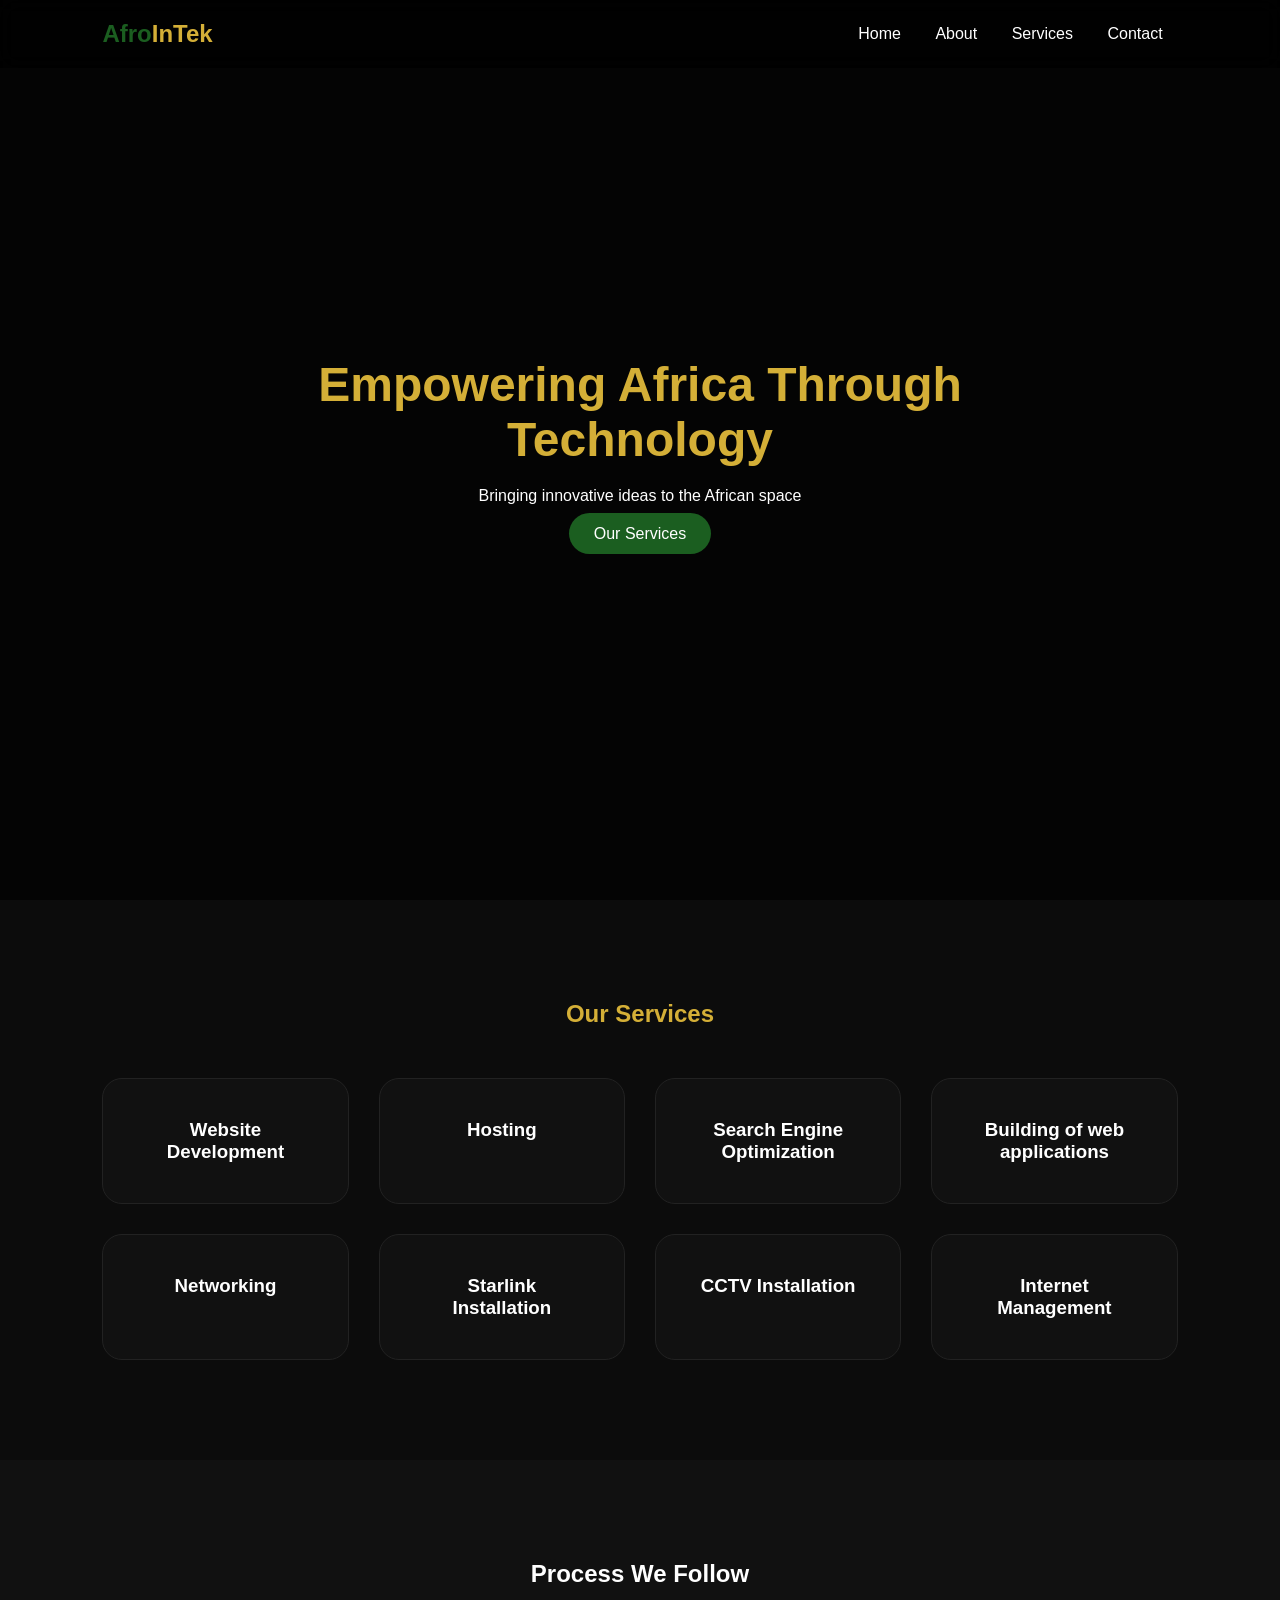
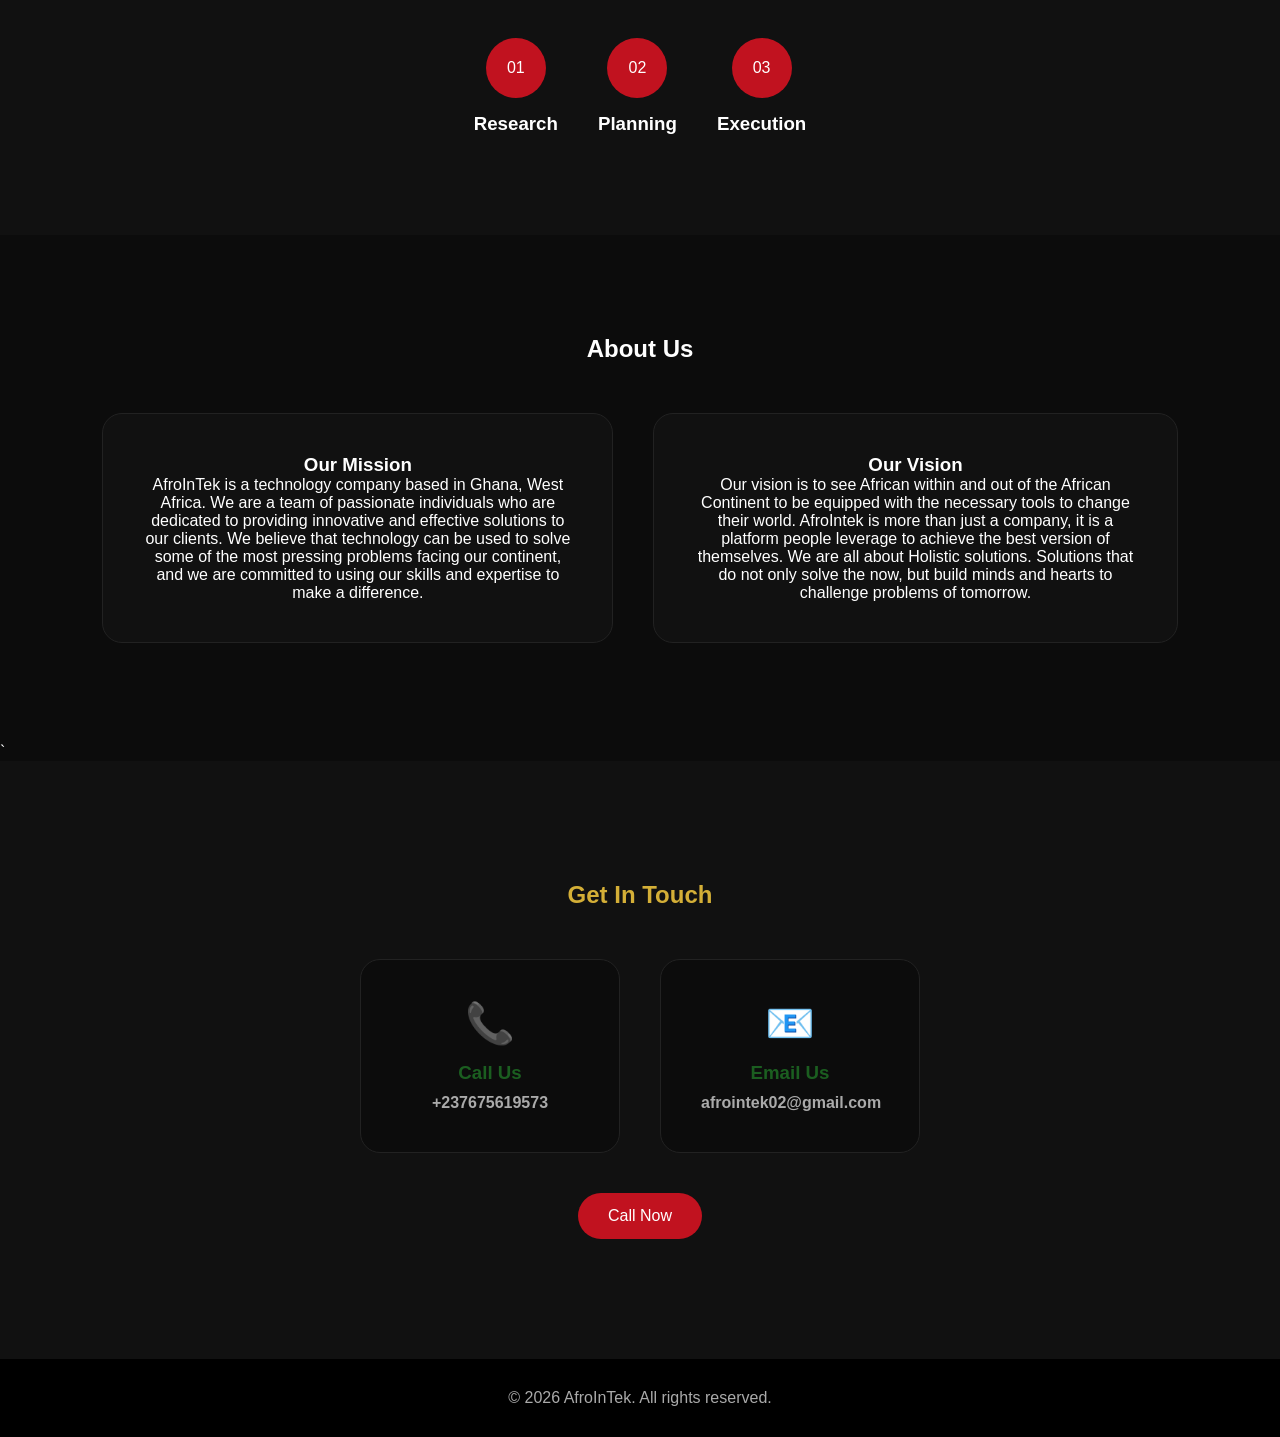
==== index.html @ 6907f75d "Initial commit" ====
<!DOCTYPE html>
<html lang="en">
<head>
    <meta charset="UTF-8">
    <title>AfroInTek | Digital Innovation</title>
    <link rel="stylesheet" href="style.css">
</head>
<body>

<!-- HEADER -->
<header>
    <div class="logo">Afro<span>InTek</span></div>

    <nav id="nav">
        <a href="#home">Home</a>
        <a href="#about">About</a>
        <a href="#services">Services</a>
        <a href="#contact">Contact</a>
    </nav>
</header>

<!-- HERO -->
<section class="hero" id="home">
    <div class="overlay"></div>
    <div class="hero-content">
        <h1>Empowering Africa Through Technology</h1>
        <p>Bringing innovative ideas to the African space</p>
        <a href="#services" class="btn">Our Services</a>
    </div>
</section>

<!-- SERVICES -->
<section class="services" id="services">
    <h2>Our Services</h2>

    <div class="service-grid">
        <div class="card">
            <h3>Website Development</h3>
        </div>

        <div class="card">
            <h3>Hosting</h3>
        </div>

        <div class="card">
            <h3>Search Engine Optimization</h3>
        </div>

        <div class="card">
            <h3>Building of web applications</h3>
        </div>

        <div class="card">
            <h3>Networking</h3>
        </div>

        <div class="card">
            <h3>Starlink Installation</h3>
        </div>

        <div class="card">
            <h3>CCTV Installation</h3>
        </div>

        <div class="card">
            <h3>Internet Management</h3>
        </div>

    </div>
</section>

<!-- PROCESS -->
<section class="process">
    <h2>Process We Follow</h2>

    <div class="steps">
        <div class="step">
            <span>01</span>
            <h3>Research</h3>
        </div>

        <div class="step">
            <span>02</span>
            <h3>Planning</h3>
        </div>

        <div class="step">
            <span>03</span>
            <h3>Execution</h3>
        </div>
    </div>
</section>

<!-- ABOUT -->
<section class="about" id="about">
    <h2>About Us</h2>

    <div class="cards">
        <div class="card">
            <h3>Our Mission</h3>
            <p>AfroInTek is a technology company based in Ghana, West Africa. We are a team of passionate individuals who are dedicated to providing innovative and effective solutions to our clients. We believe that technology can be used to solve some of the most pressing problems facing our continent, 
                and we are committed to using our skills and expertise to make a difference. 
            </p>
        </div>

        <div class="card">
            <h3>Our Vision</h3>
            <p>Our vision is to see African within and out of the African Continent to be equipped with the necessary tools to change their world. AfroIntek is more than just a company,
               it is a platform people leverage to achieve the best version of themselves. We are all about Holistic solutions. 
               Solutions that do not only solve the now, but build minds and hearts to challenge problems of tomorrow.
            </p>
        </div>
    </div>
</section>

<!-- CONTACT -->`
<section class="contact" id="contact">
    <h2>Get In Touch</h2>

    <div class="contact-container">
        <div class="contact-card">
            <div class="icon">📞</div>
            <h3>Call Us</h3>
            <p><b>+237675619573</b></p>
        </div>

        <div class="contact-card">
            <div class="icon">📧</div>
            <h3>Email Us</h3>
            <p><b>afrointek02@gmail.com</b></p>
        </div>
    </div>
    <a href="tel:+237675619573" class="contact-btn">Call Now</a>
</section>

<!-- FOOTER -->
<footer>
    <p>© 2026 AfroInTek. All rights reserved.</p>
</footer>

<script src="script.js"></script>
</body>
</html>
---- style.css ----
:root {
    --black: #0c0c0c;
    --gold: #d4af37;
    --green: #1b5e20;
    --red: #c1121f;
    --white: #ffffff;
}

/* RESET */
* {
    margin: 0;
    padding: 0;
    box-sizing: border-box;
    font-family: 'Segoe UI', sans-serif;
}

body {
    background: var(--black);
    color: var(--white);
}

/* HEADER */
header {
    display: flex;
    justify-content: space-between;
    align-items: center;
    padding: 20px 8%;
    position: fixed;
    width: 100%;
    background: rgba(0,0,0,0.7);
    backdrop-filter: blur(10px);
    z-index: 1000;
}

.logo {
    font-size: 24px;
    font-weight: bold;
    color: var(--green);
}

.logo span {
    color: var(--gold);
}

nav a {
    margin: 0 15px;
    text-decoration: none;
    color: var(--white);
    transition: 0.3s;
}

nav a:hover {
    color: var(--red);
}

.cta-btn {
    background: var(--red);
    border: none;
    padding: 10px 18px;
    color: var(--white);
    border-radius: 25px;
    cursor: pointer;
}

/* HERO */
.hero {
    height: 100vh;
    background: url('/Portfolio/images/background.jfif') center/cover;
    position: relative;
    display: flex;
    align-items: center;
    justify-content: center;
    text-align: center;
}

.overlay {
    position: absolute;
    width: 100%;
    height: 100%;
    background: rgba(0,0,0,0.7);
}

.hero-content {
    position: relative;
    max-width: 700px;
}

.hero h1 {
    font-size: 48px;
    color: var(--gold);
}

.hero p {
    margin: 20px 0;
}

.btn {
    padding: 12px 25px;
    background: var(--green);
    text-decoration: none;
    color: white;
    border-radius: 30px;
    transition: 0.3s;
}

.btn:hover {
    background: var(--red);
}

/* SERVICES */
.services {
    padding: 100px 8%;
    text-align: center;
}

.services h2 {
    color: var(--gold);
    margin-bottom: 50px;
}

.service-grid {
    display: grid;
    grid-template-columns: repeat(auto-fit, minmax(220px, 1fr));
    gap: 30px;
}

.card {
    background: #111;
    padding: 40px;
    border-radius: 20px;
    transition: 0.4s;
    border: 1px solid #222;
}

.card:hover {
    transform: translateY(-10px);
    border-color: var(--gold);
}

/* PROCESS */
.process {
    padding: 100px 8%;
    text-align: center;
    background: #111;
}

.steps {
    display: flex;
    justify-content: center;
    gap: 40px;
    margin-top: 50px;
}

.step span {
    display: inline-block;
    width: 60px;
    height: 60px;
    line-height: 60px;
    background: var(--red);
    border-radius: 50%;
    margin-bottom: 15px;
}

/* ABOUT */
.about {
    padding: 100px 8%;
    text-align: center;
}

.cards {
    display: flex;
    justify-content: center;
    gap: 40px;
    margin-top: 50px;
}

.card {
    background: #111;
    padding: 40px;
    border-radius: 20px;
    transition: 0.4s;
    border: 1px solid #222;
}

.card:hover {
    transform: translateY(-10px);
    border-color: var(--gold);
}

/* CONTACT */
.contact {
    padding: 120px 8%;
    text-align: center;
    background: #111;
}

.contact h2 {
    color: var(--gold);
    margin-bottom: 50px;
}

.contact-container{
    display: flex;
    justify-content: center;
    gap: 40px;
    margin-bottom: 40px;
    flex-wrap: wrap;
}

.contact-card{
    background: #0c0c0c;
    padding: 40px;
    border-radius: 20px;
    width: 260px;
    border: 1px solid #222;
    transition: 0.4s;
}

.contact-card:hover{
    transform: translateY(-10px);
    border-color: var(--green);
}

.icon{
    font-size: 40px;
    margin-bottom: 15px;
}

.contact-card h3{
    margin-bottom: 10px;
    color: var(--green);
}

.contact-card p{
    color: #aaa;
}

.contact-btn {
    display: inline-block;
    padding: 14px 30px;
    background: var(--red);
    color: white;
    text-decoration: none;
    border-radius: 30px;
    transition: 0.3s;
}

.contact-btn:hover{
    background: var(--green);
}

/* FOOTER */
footer {
    padding: 30px;
    background: #000;
    text-align: center;
    color: #aaa;
}
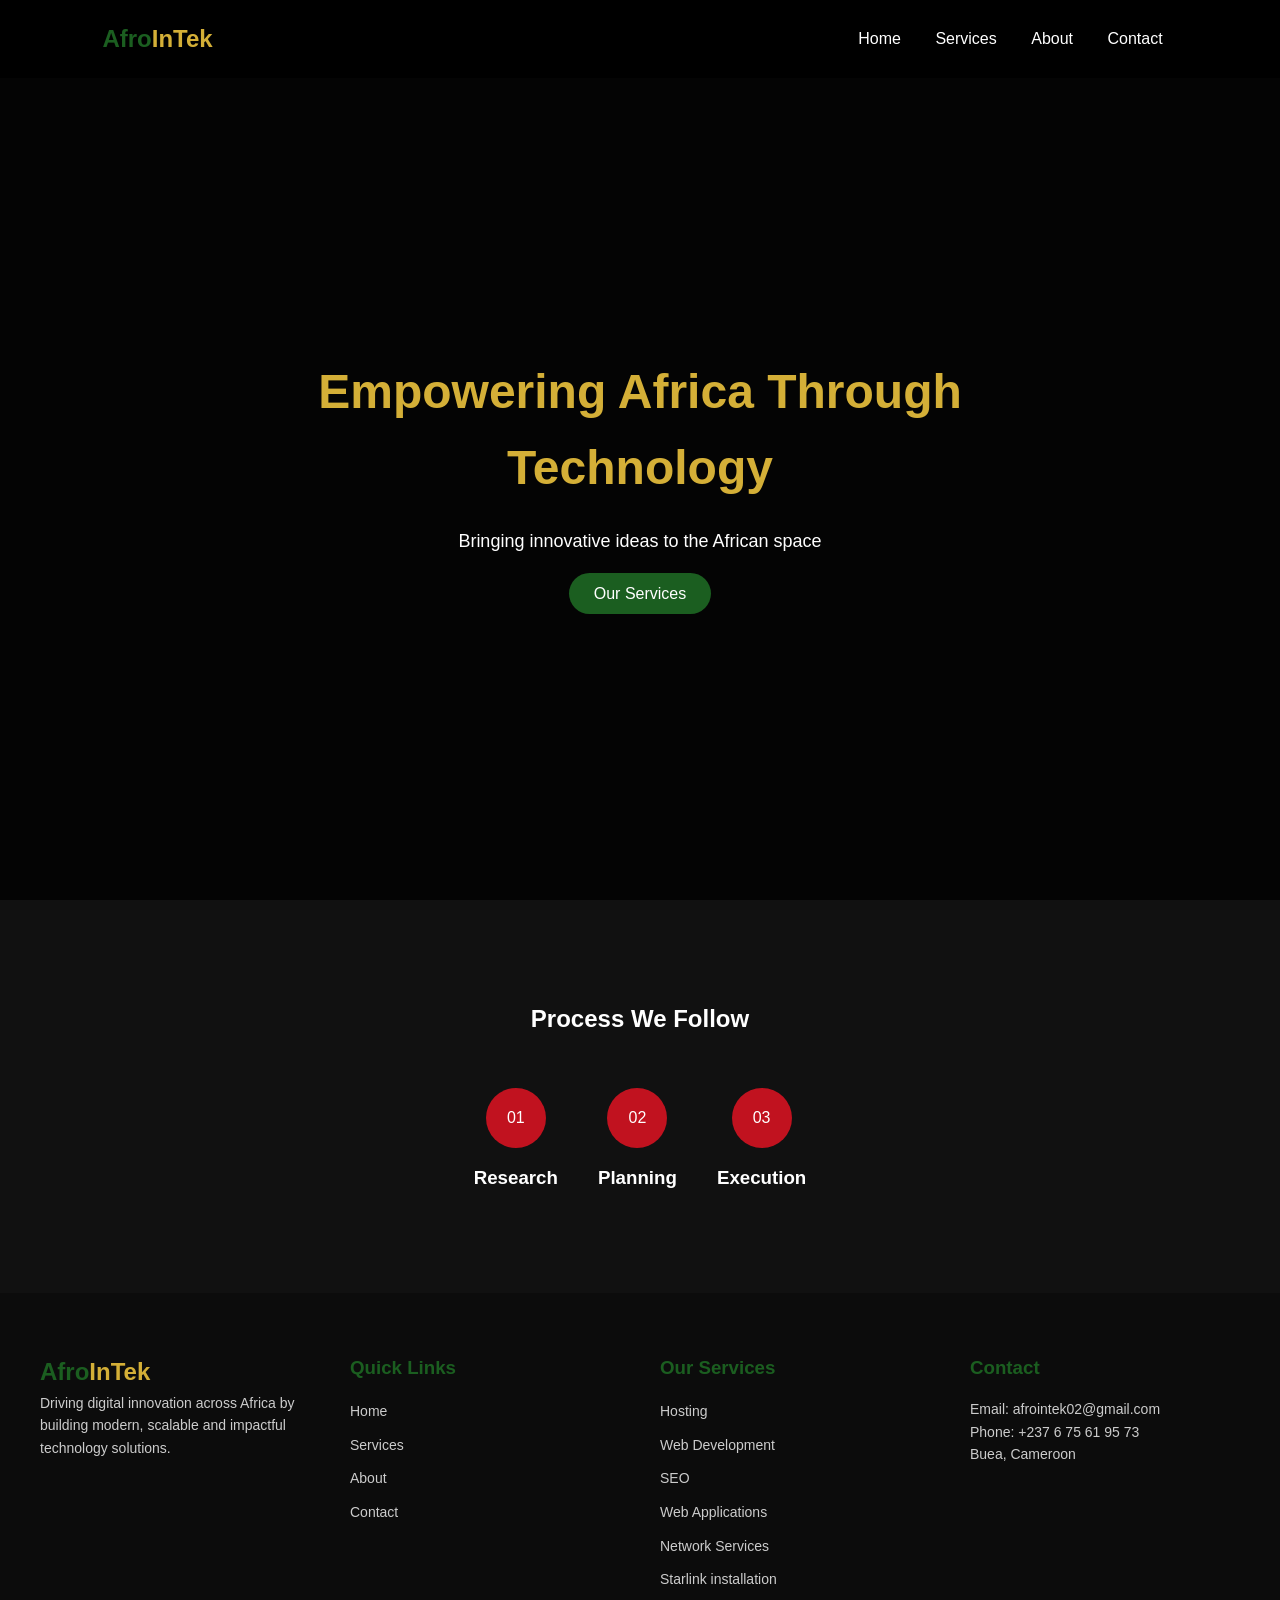
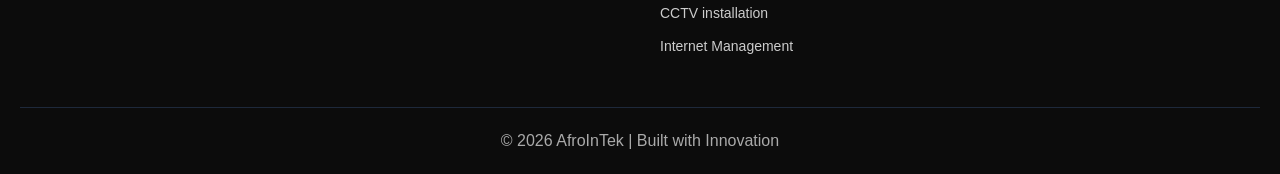
==== commit 41a0a6d4: "initial commit" ====
--- a/index.html
+++ b/index.html
@@ -2,6 +2,8 @@
 <html lang="en">
 <head>
     <meta charset="UTF-8">
+    <meta name="viewport" content="width=device-width, initial-scale=1.0">
+    <meta name="description" content="AfroInTek is a leading IT and network solutions provider in Africa, offering hosting, web development, SEO, web applications, network services, Starlink installation, CCTV installation, and internet management services.">
     <title>AfroInTek | Digital Innovation</title>
     <link rel="stylesheet" href="style.css">
 </head>
@@ -12,10 +14,10 @@
     <div class="logo">Afro<span>InTek</span></div>
 
     <nav id="nav">
-        <a href="#home">Home</a>
-        <a href="#about">About</a>
-        <a href="#services">Services</a>
-        <a href="#contact">Contact</a>
+        <a href="index.html">Home</a>
+        <a href="service.html">Services</a>
+        <a href="about.html">About</a>
+        <a href="contact.html">Contact</a>
     </nav>
 </header>
 
@@ -25,47 +27,7 @@
     <div class="hero-content">
         <h1>Empowering Africa Through Technology</h1>
         <p>Bringing innovative ideas to the African space</p>
-        <a href="#services" class="btn">Our Services</a>
-    </div>
-</section>
-
-<!-- SERVICES -->
-<section class="services" id="services">
-    <h2>Our Services</h2>
-
-    <div class="service-grid">
-        <div class="card">
-            <h3>Website Development</h3>
-        </div>
-
-        <div class="card">
-            <h3>Hosting</h3>
-        </div>
-
-        <div class="card">
-            <h3>Search Engine Optimization</h3>
-        </div>
-
-        <div class="card">
-            <h3>Building of web applications</h3>
-        </div>
-
-        <div class="card">
-            <h3>Networking</h3>
-        </div>
-
-        <div class="card">
-            <h3>Starlink Installation</h3>
-        </div>
-
-        <div class="card">
-            <h3>CCTV Installation</h3>
-        </div>
-
-        <div class="card">
-            <h3>Internet Management</h3>
-        </div>
-
+        <a href="service.html" class="btn">Our Services</a>
     </div>
 </section>
 
@@ -91,53 +53,59 @@
     </div>
 </section>
 
-<!-- ABOUT -->
-<section class="about" id="about">
-    <h2>About Us</h2>
+<!-- FOOTER -->
+<footer class="footer">
+    <div class="footer-container">
 
-    <div class="cards">
-        <div class="card">
-            <h3>Our Mission</h3>
-            <p>AfroInTek is a technology company based in Ghana, West Africa. We are a team of passionate individuals who are dedicated to providing innovative and effective solutions to our clients. We believe that technology can be used to solve some of the most pressing problems facing our continent, 
-                and we are committed to using our skills and expertise to make a difference. 
+        <!-- Company Info -->
+        <div class="footer-box">
+            <h2 class="footer-logo">Afro<span>InTek</span></h2>
+            <p>
+                Driving digital innovation across Africa by building
+                modern, scalable and impactful technology solutions.
             </p>
         </div>
 
-        <div class="card">
-            <h3>Our Vision</h3>
-            <p>Our vision is to see African within and out of the African Continent to be equipped with the necessary tools to change their world. AfroIntek is more than just a company,
-               it is a platform people leverage to achieve the best version of themselves. We are all about Holistic solutions. 
-               Solutions that do not only solve the now, but build minds and hearts to challenge problems of tomorrow.
-            </p>
-        </div>
-    </div>
-</section>
-
-<!-- CONTACT -->`
-<section class="contact" id="contact">
-    <h2>Get In Touch</h2>
-
-    <div class="contact-container">
-        <div class="contact-card">
-            <div class="icon">📞</div>
-            <h3>Call Us</h3>
-            <p><b>+237675619573</b></p>
+        <!-- Quick Links -->
+        <div class="footer-box">
+            <h3>Quick Links</h3>
+            <ul>
+                <li><a href="index.html">Home</a></li>
+                <li><a href="service.html">Services</a></li>
+                <li><a href="about.html">About</a></li>
+                <li><a href="contact.html">Contact</a></li>
+            </ul>
         </div>
 
-        <div class="contact-card">
-            <div class="icon">📧</div>
-            <h3>Email Us</h3>
-            <p><b>afrointek02@gmail.com</b></p>
+        <!-- Services -->
+        <div class="footer-box">
+            <h3>Our Services</h3>
+            <ul>
+                <li><a href="service.html">Hosting</a></li>
+                <li><a href="service.html">Web Development</a></li>
+                <li><a href="service.html">SEO</a></li>
+                <li><a href="service.html">Web Applications</a></li>
+                <li><a href="service.html">Network Services</a></li>
+                <li><a href="service.html">Starlink installation</a></li>
+                <li><a href="service.html">CCTV installation</a></li>
+                <li><a href="service.html">Internet Management</a></li>
+            </ul>
         </div>
+
+        <!-- Contact -->
+        <div class="footer-box">
+            <h3>Contact</h3>
+            <p>Email: afrointek02@gmail.com</p>
+            <p>Phone: +237 6 75 61 95 73</p>
+            <p>Buea, Cameroon</p>
+        </div>
+
     </div>
-    <a href="tel:+237675619573" class="contact-btn">Call Now</a>
-</section>
 
-<!-- FOOTER -->
-<footer>
-    <p>© 2026 AfroInTek. All rights reserved.</p>
+    <div class="footer-bottom">
+        <p>© 2026 AfroInTek | Built with Innovation</p>
+    </div>
 </footer>
-
 <script src="script.js"></script>
 </body>
 </html>
--- a/style.css
+++ b/style.css
@@ -1,8 +1,8 @@
 :root {
     --black: #0c0c0c;
-    --gold: #d4af37;
-    --green: #1b5e20;
-    --red: #c1121f;
+    --gold: #d4af37; 
+    --green: #1b5e20; 
+    --red: #c1121f; 
     --white: #ffffff;
 }
 
@@ -11,12 +11,17 @@
     margin: 0;
     padding: 0;
     box-sizing: border-box;
-    font-family: 'Segoe UI', sans-serif;
+    font-family: Segoe UI, sans-serif;
 }
 
 body {
     background: var(--black);
     color: var(--white);
+    line-height: 1.6;
+}
+
+main {
+    padding-top: 100px; /* space for fixed header */
 }
 
 /* HEADER */
@@ -27,7 +32,7 @@
     padding: 20px 8%;
     position: fixed;
     width: 100%;
-    background: rgba(0,0,0,0.7);
+    background: rgba(0, 0, 0, 0.85);
     backdrop-filter: blur(10px);
     z-index: 1000;
 }
@@ -53,31 +58,22 @@
     color: var(--red);
 }
 
-.cta-btn {
-    background: var(--red);
-    border: none;
-    padding: 10px 18px;
-    color: var(--white);
-    border-radius: 25px;
-    cursor: pointer;
-}
-
 /* HERO */
 .hero {
-    height: 100vh;
-    background: url('/Portfolio/images/background.jfif') center/cover;
+    min-height: 100vh;
+    background: url('images/background.jpg') center/cover no-repeat;
+    display: flex;
+    justify-content: center;
+    align-items: center;
+    text-align: center;
+    padding: 120px 20px 60px;
     position: relative;
-    display: flex;
-    align-items: center;
-    justify-content: center;
-    text-align: center;
 }
 
 .overlay {
     position: absolute;
-    width: 100%;
-    height: 100%;
-    background: rgba(0,0,0,0.7);
+    inset: 0;
+    background: rgba(0, 0, 0, 0.7);
 }
 
 .hero-content {
@@ -88,53 +84,25 @@
 .hero h1 {
     font-size: 48px;
     color: var(--gold);
+    margin-bottom: 20px;
 }
 
 .hero p {
-    margin: 20px 0;
+    font-size: 18px;
+    margin-bottom: 25px;
 }
 
 .btn {
     padding: 12px 25px;
     background: var(--green);
     text-decoration: none;
-    color: white;
+    color: var(--white);
     border-radius: 30px;
     transition: 0.3s;
 }
 
 .btn:hover {
     background: var(--red);
-}
-
-/* SERVICES */
-.services {
-    padding: 100px 8%;
-    text-align: center;
-}
-
-.services h2 {
-    color: var(--gold);
-    margin-bottom: 50px;
-}
-
-.service-grid {
-    display: grid;
-    grid-template-columns: repeat(auto-fit, minmax(220px, 1fr));
-    gap: 30px;
-}
-
-.card {
-    background: #111;
-    padding: 40px;
-    border-radius: 20px;
-    transition: 0.4s;
-    border: 1px solid #222;
-}
-
-.card:hover {
-    transform: translateY(-10px);
-    border-color: var(--gold);
 }
 
 /* PROCESS */
@@ -149,6 +117,7 @@
     justify-content: center;
     gap: 40px;
     margin-top: 50px;
+    flex-wrap: wrap;
 }
 
 .step span {
@@ -161,98 +130,341 @@
     margin-bottom: 15px;
 }
 
-/* ABOUT */
-.about {
-    padding: 100px 8%;
-    text-align: center;
-}
-
-.cards {
+/* SERVICES PAGE */
+.services-page {
+    padding: 120px 8%;
+    text-align: center;
+}
+
+.services-page h1 {
+    color: var(--gold);
+    margin-bottom: 60px;
+}
+
+.services-grid {
+    display: grid;
+    grid-template-columns: repeat(auto-fit, minmax(250px, 1fr));
+    gap: 30px;
+}
+
+.service-card {
+    background: #111;
+    border-radius: 20px;
+    padding: 20px;
+    transition: 0.4s ease;
+    border: 1px solid #222;
+    text-align: left;
+}
+
+.service-card:hover {
+    transform: translateY(-10px);
+    border-color: var(--green);
+}
+
+.service-card img {
+    width: 100%;
+    height: 180px;
+    object-fit: cover;
+    border-radius: 15px;
+    margin-bottom: 15px;
+}
+
+.service-card h3 {
+    color: var(--green);
+    margin-bottom: 10px;
+}
+
+.service-card p {
+    color: #ccc;
+    font-size: 14px;
+}
+
+/* CONTACT HERO */
+.contact-hero {
+    min-height: 60vh;
+    background: linear-gradient(rgba(0,0,0,0.75), rgba(0,0,0,0.75)),
+                url('images/afrointek-hero.jpg') center/cover no-repeat;
     display: flex;
     justify-content: center;
+    align-items: center;
+    text-align: center;
+    padding: 120px 20px 60px;
+}
+
+.contact-hero h1 {
+    font-size: 40px;
+    color: var(--gold);
+}
+
+.contact-hero p {
+    margin-top: 20px;
+}
+
+/* CONTACT SECTION */
+.contact-section {
+    padding: 100px 8%;
+    background: #111;
+    display: grid;
+    grid-template-columns: repeat(auto-fit, minmax(280px, 1fr));
+    gap: 30px;
+}
+
+.contact-card {
+    background: #1a1a1a;
+    padding: 40px 20px;
+    text-align: center;
+    border-radius: 12px;
+    transition: 0.3s ease;
+    border-top: 4px solid transparent;
+}
+
+.contact-card:hover {
+    transform: translateY(-10px);
+    border-top: 4px solid var(--green);
+}
+
+.contact-card i {
+    font-size: 40px;
+    color: var(--red);
+    margin-bottom: 15px;
+}
+
+.contact-card h3 {
+    color: var(--gold);
+    margin-bottom: 10px;
+}
+
+.contact-btn {
+    display: inline-block;
+    margin-top: 15px;
+    padding: 12px 25px;
+    background: var(--green);
+    color: var(--white);
+    border-radius: 30px;
+    transition: 0.3s ease;
+    text-decoration: none;
+}
+
+.contact-btn:hover {
+    background: var(--gold);
+    color: var(--black);
+}
+
+/* ================================
+   ABOUT PAGE
+================================ */
+
+/* HERO */
+.about-hero {
+    padding: 140px 20px 60px;
+    text-align: center;
+    background: #111;
+}
+
+.about-hero h1 {
+    font-size: 48px;
+    color: var(--gold);
+}
+
+/* VISION & MISSION */
+.vision-mission {
+    padding: 60px 8%;
+    display: grid;
+    grid-template-columns: repeat(auto-fit, minmax(300px, 1fr));
     gap: 40px;
-    margin-top: 50px;
-}
-
-.card {
-    background: #111;
+    background: var(--black);
+}
+
+.vm-card {
+    background: #1a1a1a;
     padding: 40px;
     border-radius: 20px;
-    transition: 0.4s;
+    transition: 0.3s ease;
     border: 1px solid #222;
 }
 
-.card:hover {
-    transform: translateY(-10px);
-    border-color: var(--gold);
-}
-
-/* CONTACT */
-.contact {
-    padding: 120px 8%;
-    text-align: center;
-    background: #111;
-}
-
-.contact h2 {
-    color: var(--gold);
-    margin-bottom: 50px;
-}
-
-.contact-container{
-    display: flex;
-    justify-content: center;
-    gap: 40px;
-    margin-bottom: 40px;
-    flex-wrap: wrap;
-}
-
-.contact-card{
-    background: #0c0c0c;
-    padding: 40px;
-    border-radius: 20px;
-    width: 260px;
-    border: 1px solid #222;
-    transition: 0.4s;
-}
-
-.contact-card:hover{
+.vm-card:hover {
     transform: translateY(-10px);
     border-color: var(--green);
 }
 
-.icon{
-    font-size: 40px;
+.vm-card h2 {
+    color: var(--green);
     margin-bottom: 15px;
-}
-
-.contact-card h3{
-    margin-bottom: 10px;
+    text-align: center;
+}
+
+.vm-card p {
+    color: #ccc;
+    line-height: 1.6;
+    text-align: center;
+}
+
+/* FOUNDER CARDS */
+
+.founders {
+    padding: 100px 8%;
+    text-align: center;
+    background: #111;
+}
+
+.section-title {
+    font-size: 36px;
+    color: var(--gold);
+    margin-bottom: 60px;
+}
+
+.founders-grid {
+    display: grid;
+    grid-template-columns: repeat(auto-fit, minmax(260px, 1fr));
+    gap: 40px;
+}
+
+/* CARD */
+.founder-card {
+    background: #1a1a1a;
+    border-radius: 20px;
+    padding: 30px 20px;
+    transition: 0.4s ease;
+    border: 1px solid #222;
+}
+
+.founder-card:hover {
+    transform: translateY(-10px);
+    border-color: var(--green);
+}
+
+/* IMAGE */
+.founder-image {
+    width: 100%;
+    height: 500px;
+    overflow: hidden;
+    border-radius: 15px;
+    margin-bottom: 20px;
+}
+
+.founder-image img {
+    width: 100%;
+    height: 100%;
+    object-fit: cover;
+}
+
+/* INFO */
+.founder-info h3 {
+    color: var(--white);
+    margin-bottom: 8px;
+    font-size: 18px;
+}
+
+.founder-info p {
+    color: var(--gold);
+    font-size: 14px;
+}
+
+/* MOBILE */
+@media (max-width: 768px) {
+
+    .about-hero h1 {
+        font-size: 32px;
+    }
+
+    .section-title {
+        font-size: 28px;
+    }
+
+    .vision-mission {
+        padding: 40px 20px;
+    }
+
+    .founders {
+        padding: 60px 20px;
+    }
+}
+
+/* FOOTER */
+.footer {
+    background: var(--black);
+    padding: 60px 20px 20px;
+}
+
+.footer-container {
+    max-width: 1200px;
+    margin: auto;
+    display: grid;
+    grid-template-columns: repeat(auto-fit, minmax(220px, 1fr));
+    gap: 40px;
+}
+
+.footer-logo {
+    font-size: 24px;
     color: var(--green);
 }
 
-.contact-card p{
+.footer-logo span {
+    color: var(--gold);
+}
+
+.footer-box h3 {
+    color: var(--green);
+    margin-bottom: 15px;
+}
+
+.footer-box p,
+.footer-box ul li a {
+    color: #ccc;
+    font-size: 14px;
+}
+
+.footer-box ul {
+    list-style: none;
+}
+
+.footer-box ul li {
+    margin-bottom: 8px;
+}
+
+.footer-box ul li a {
+    text-decoration: none;
+    transition: 0.3s;
+}
+
+.footer-box ul li a:hover {
+    color: var(--red);
+}
+
+.footer-bottom {
+    border-top: 1px solid #1e293b;
+    margin-top: 40px;
+    padding-top: 20px;
+    text-align: center;
     color: #aaa;
 }
 
-.contact-btn {
-    display: inline-block;
-    padding: 14px 30px;
-    background: var(--red);
-    color: white;
-    text-decoration: none;
-    border-radius: 30px;
-    transition: 0.3s;
-}
-
-.contact-btn:hover{
-    background: var(--green);
-}
-
-/* FOOTER */
-footer {
-    padding: 30px;
-    background: #000;
-    text-align: center;
-    color: #aaa;
+/* MOBILE */
+@media (max-width: 768px) {
+
+    header {
+        flex-direction: column;
+        gap: 10px;
+    }
+
+    nav {
+        display: flex;
+        flex-direction: column;
+        gap: 10px;
+    }
+
+    .hero h1 {
+        font-size: 32px;
+    }
+
+    .steps {
+        flex-direction: column;
+        gap: 20px;
+    }
+
+    .contact-section {
+        grid-template-columns: 1fr;
+        padding: 60px 20px;
+    }
 }
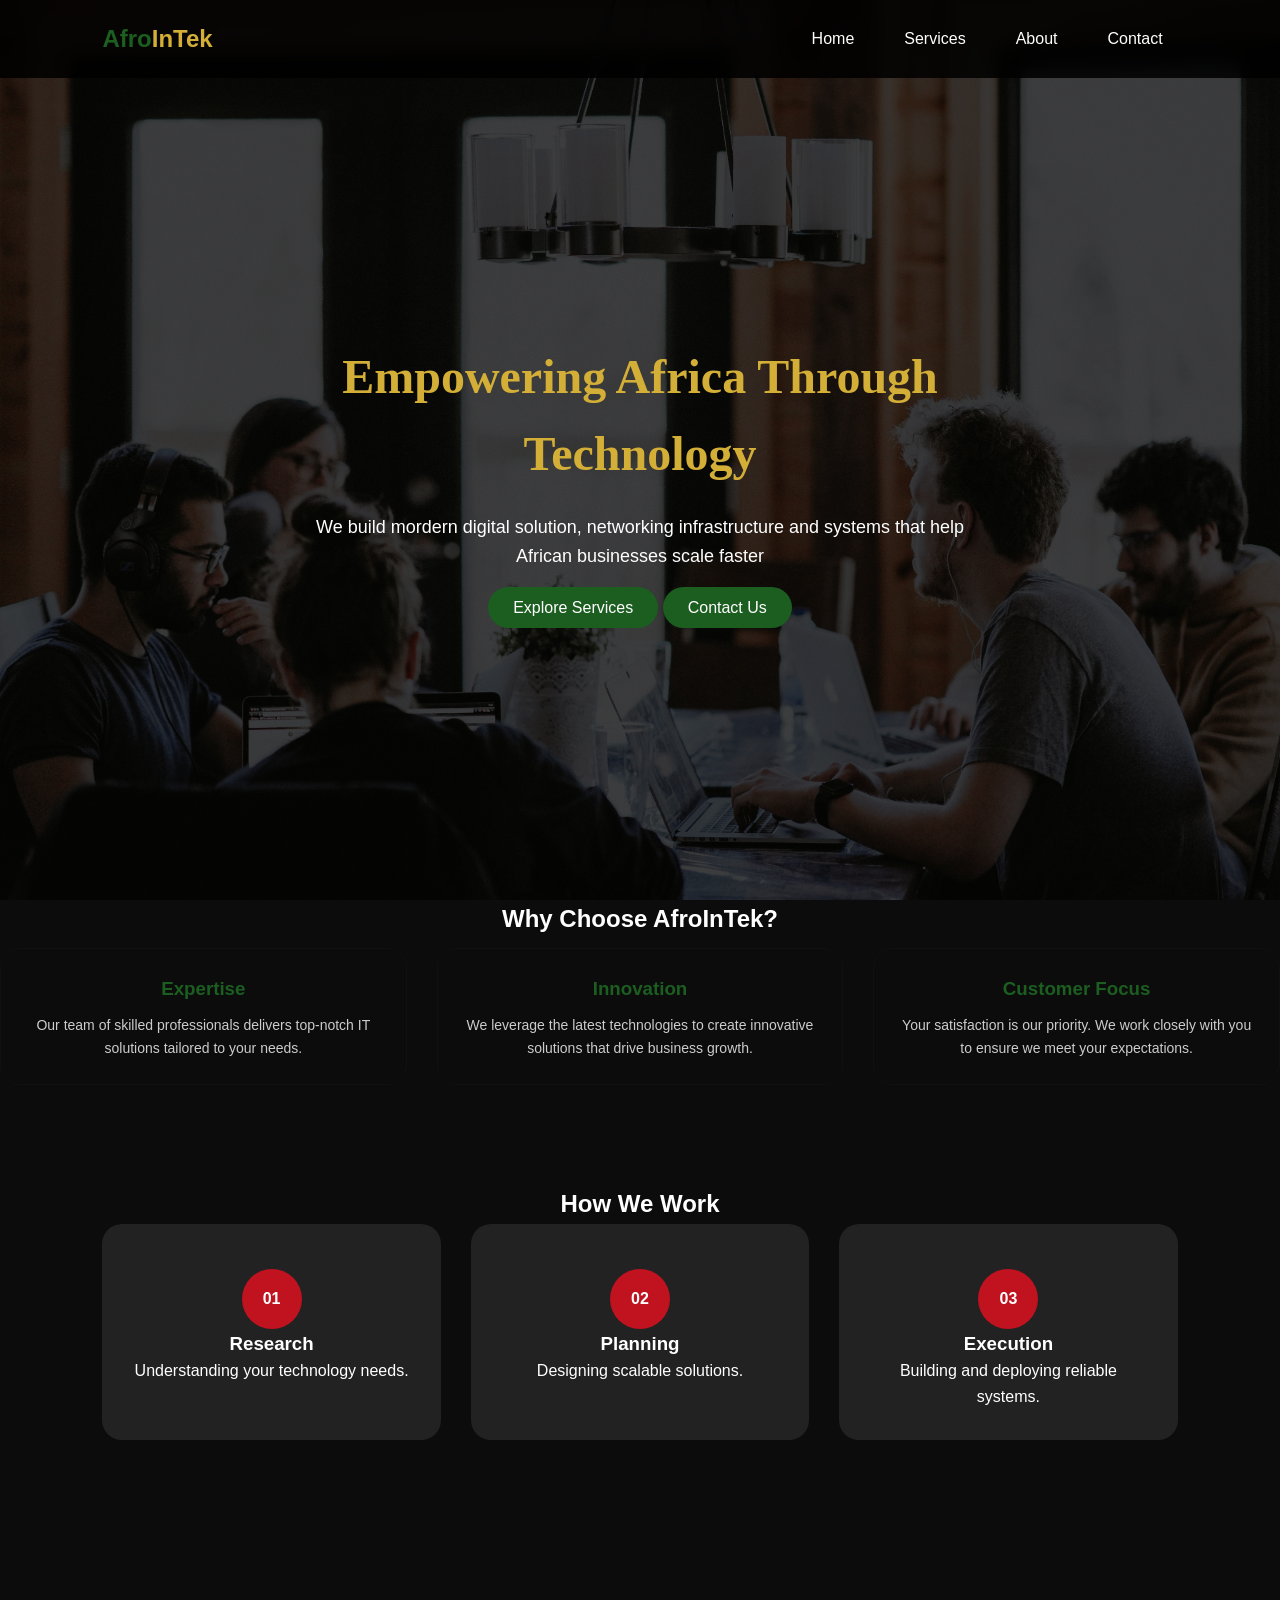
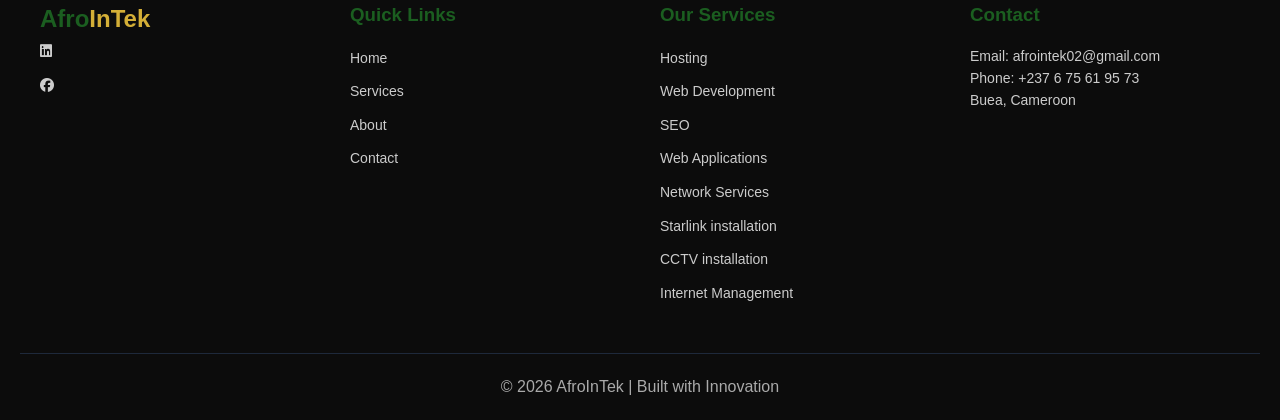
==== commit dc220068: "initial commit" ====
--- a/index.html
+++ b/index.html
@@ -1,111 +1,136 @@
-<!DOCTYPE html>
-<html lang="en">
-<head>
-    <meta charset="UTF-8">
-    <meta name="viewport" content="width=device-width, initial-scale=1.0">
-    <meta name="description" content="AfroInTek is a leading IT and network solutions provider in Africa, offering hosting, web development, SEO, web applications, network services, Starlink installation, CCTV installation, and internet management services.">
-    <title>AfroInTek | Digital Innovation</title>
-    <link rel="stylesheet" href="style.css">
-</head>
-<body>
-
-<!-- HEADER -->
-<header>
-    <div class="logo">Afro<span>InTek</span></div>
-
-    <nav id="nav">
-        <a href="index.html">Home</a>
-        <a href="service.html">Services</a>
-        <a href="about.html">About</a>
-        <a href="contact.html">Contact</a>
-    </nav>
-</header>
-
-<!-- HERO -->
-<section class="hero" id="home">
-    <div class="overlay"></div>
-    <div class="hero-content">
-        <h1>Empowering Africa Through Technology</h1>
-        <p>Bringing innovative ideas to the African space</p>
-        <a href="service.html" class="btn">Our Services</a>
-    </div>
-</section>
-
-<!-- PROCESS -->
-<section class="process">
-    <h2>Process We Follow</h2>
-
-    <div class="steps">
-        <div class="step">
-            <span>01</span>
-            <h3>Research</h3>
-        </div>
-
-        <div class="step">
-            <span>02</span>
-            <h3>Planning</h3>
-        </div>
-
-        <div class="step">
-            <span>03</span>
-            <h3>Execution</h3>
-        </div>
-    </div>
-</section>
-
-<!-- FOOTER -->
-<footer class="footer">
-    <div class="footer-container">
-
-        <!-- Company Info -->
-        <div class="footer-box">
-            <h2 class="footer-logo">Afro<span>InTek</span></h2>
-            <p>
-                Driving digital innovation across Africa by building
-                modern, scalable and impactful technology solutions.
-            </p>
-        </div>
-
-        <!-- Quick Links -->
-        <div class="footer-box">
-            <h3>Quick Links</h3>
-            <ul>
-                <li><a href="index.html">Home</a></li>
-                <li><a href="service.html">Services</a></li>
-                <li><a href="about.html">About</a></li>
-                <li><a href="contact.html">Contact</a></li>
-            </ul>
-        </div>
-
-        <!-- Services -->
-        <div class="footer-box">
-            <h3>Our Services</h3>
-            <ul>
-                <li><a href="service.html">Hosting</a></li>
-                <li><a href="service.html">Web Development</a></li>
-                <li><a href="service.html">SEO</a></li>
-                <li><a href="service.html">Web Applications</a></li>
-                <li><a href="service.html">Network Services</a></li>
-                <li><a href="service.html">Starlink installation</a></li>
-                <li><a href="service.html">CCTV installation</a></li>
-                <li><a href="service.html">Internet Management</a></li>
-            </ul>
-        </div>
-
-        <!-- Contact -->
-        <div class="footer-box">
-            <h3>Contact</h3>
-            <p>Email: afrointek02@gmail.com</p>
-            <p>Phone: +237 6 75 61 95 73</p>
-            <p>Buea, Cameroon</p>
-        </div>
-
-    </div>
-
-    <div class="footer-bottom">
-        <p>© 2026 AfroInTek | Built with Innovation</p>
-    </div>
-</footer>
-<script src="script.js"></script>
-</body>
+<!DOCTYPE html>
+<html lang="en">
+<head>
+    <meta charset="UTF-8">
+    <meta name="viewport" content="width=device-width, initial-scale=1.0">
+    <meta name="description" content="AfroInTek is a leading IT and network solutions provider in Africa, offering hosting, web development, SEO, web applications, network services, Starlink installation, CCTV installation, and internet management services.">
+    <title>AfroInTek | Empowering Africa Through Technology</title>
+    <link rel="stylesheet" href="style.css">
+    <link href="https://fonts.googleapis.com/css2?family=Poppins:wght@400;600&display=swap" rel="stylesheet">
+    <link rel="stylesheet" href="https://unpkg.com/aos@2.3.1/dist/aos.css" />
+    <link rel="stylesheet" href="https://cdnjs.cloudflare.com/ajax/libs/font-awesome/6.5.0/css/all.min.css">
+</head>
+<body>
+    
+<!-- HEADER -->
+<header>
+    <div class="logo">Afro<span>InTek</span></div>
+    <nav class="nav" id="nav">
+        <a href="index.html">Home</a>
+        <a href="service.html">Services</a>
+        <a href="about.html">About</a>
+        <a href="contact.html">Contact</a>
+    </nav>
+
+    <button class="menu-toggle" id="menu-toggle" aria-label="Toggle navigation">
+        <i class="fas fa-bars"></i>
+    </button>
+</header>
+
+<!-- HERO -->
+<section class="hero" id="home">
+    <div class="overlay"></div>
+    <div class="hero-content">
+        <h1>Empowering Africa Through Technology</h1>
+        <p>We build mordern digital solution, networking infrastructure and systems that help African businesses scale faster</p>
+        <a href="service.html" class="btn">Explore Services</a>
+        <a href="contact.html" class="btn">Contact Us</a>
+    </div>
+</section>
+
+<!--Why-->
+<section class="why" data-aos="fade-up">
+    <h2>Why Choose AfroInTek?</h2>
+    <div class="why-grid">
+        <div class="why-card">
+            <h3>Expertise</h3>
+            <p>Our team of skilled professionals delivers top-notch IT solutions tailored to your needs.</p>
+        </div>
+
+        <div class="why-card">
+            <h3>Innovation</h3>
+            <p>We leverage the latest technologies to create innovative solutions that drive business growth.</p>
+        </div>
+
+        <div class="why-card">
+            <h3>Customer Focus</h3>
+            <p>Your satisfaction is our priority. We work closely with you to ensure we meet your expectations.</p>
+        </div>
+    </div>
+</section>
+
+<!-- PROCESS -->
+<section class="process">
+    <h2>How We Work</h2>
+
+  <div class="process-grid">
+    <div><span>01</span><h3>Research</h3><p>Understanding your technology needs.</p></div>
+    <div><span>02</span><h3>Planning</h3><p>Designing scalable solutions.</p></div>
+    <div><span>03</span><h3>Execution</h3><p>Building and deploying reliable systems.</p></div>
+  </div>
+
+</section>
+
+<!-- FOOTER -->
+<footer class="footer">
+    <div class="footer-container">
+
+        <!-- Company Info -->
+        <div class="footer-box">
+            <h2 class="footer-logo">Afro<span>InTek</span></h2>
+            <ul>
+                <li><a href="https://www.linkedin.com/company/afrointek" target="_blank"><i class="fa-brands fa-linkedin"></i></a></li>
+                <li><a href="https://www.facebook.com/AfroInTek" target="_blank"><i class="fa-brands fa-facebook"></i></a></li>
+            </ul>
+        </div>
+
+        <!-- Quick Links -->
+        <div class="footer-box">
+            <h3>Quick Links</h3>
+            <ul>
+                <li><a href="index.html">Home</a></li>
+                <li><a href="service.html">Services</a></li>
+                <li><a href="about.html">About</a></li>
+                <li><a href="contact.html">Contact</a></li>
+            </ul>
+        </div>
+
+        <!-- Services -->
+        <div class="footer-box">
+            <h3>Our Services</h3>
+            <ul>
+                <li><a href="service.html">Hosting</a></li>
+                <li><a href="service.html">Web Development</a></li>
+                <li><a href="service.html">SEO</a></li>
+                <li><a href="service.html">Web Applications</a></li>
+                <li><a href="service.html">Network Services</a></li>
+                <li><a href="service.html">Starlink installation</a></li>
+                <li><a href="service.html">CCTV installation</a></li>
+                <li><a href="service.html">Internet Management</a></li>
+            </ul>
+        </div>
+
+        <!-- Contact -->
+        <div class="footer-box">
+            <h3>Contact</h3>
+            <p>Email: afrointek02@gmail.com</p>
+            <p>Phone: +237 6 75 61 95 73</p>
+            <p>Buea, Cameroon</p>
+        </div>
+
+    </div>
+
+    <div class="footer-bottom">
+        <p>© 2026 AfroInTek | Built with Innovation</p>
+    </div>
+</footer>
+<script src="script.js"></script>
+<script src="https://unpkg.com/aos@2.3.1/dist/aos.js"></script>
+<script>
+    AOS.init({
+        duration: 1000,
+        once: true
+    });
+</script>
+</body>
 </html>
--- a/style.css
+++ b/style.css
@@ -1,470 +1,565 @@
-:root {
-    --black: #0c0c0c;
-    --gold: #d4af37; 
-    --green: #1b5e20; 
-    --red: #c1121f; 
-    --white: #ffffff;
-}
-
-/* RESET */
-* {
-    margin: 0;
-    padding: 0;
-    box-sizing: border-box;
-    font-family: Segoe UI, sans-serif;
-}
-
-body {
-    background: var(--black);
-    color: var(--white);
-    line-height: 1.6;
-}
-
-main {
-    padding-top: 100px; /* space for fixed header */
-}
-
-/* HEADER */
-header {
-    display: flex;
-    justify-content: space-between;
-    align-items: center;
-    padding: 20px 8%;
-    position: fixed;
-    width: 100%;
-    background: rgba(0, 0, 0, 0.85);
-    backdrop-filter: blur(10px);
-    z-index: 1000;
-}
-
-.logo {
-    font-size: 24px;
-    font-weight: bold;
-    color: var(--green);
-}
-
-.logo span {
-    color: var(--gold);
-}
-
-nav a {
-    margin: 0 15px;
-    text-decoration: none;
-    color: var(--white);
-    transition: 0.3s;
-}
-
-nav a:hover {
-    color: var(--red);
-}
-
-/* HERO */
-.hero {
-    min-height: 100vh;
-    background: url('images/background.jpg') center/cover no-repeat;
-    display: flex;
-    justify-content: center;
-    align-items: center;
-    text-align: center;
-    padding: 120px 20px 60px;
-    position: relative;
-}
-
-.overlay {
-    position: absolute;
-    inset: 0;
-    background: rgba(0, 0, 0, 0.7);
-}
-
-.hero-content {
-    position: relative;
-    max-width: 700px;
-}
-
-.hero h1 {
-    font-size: 48px;
-    color: var(--gold);
-    margin-bottom: 20px;
-}
-
-.hero p {
-    font-size: 18px;
-    margin-bottom: 25px;
-}
-
-.btn {
-    padding: 12px 25px;
-    background: var(--green);
-    text-decoration: none;
-    color: var(--white);
-    border-radius: 30px;
-    transition: 0.3s;
-}
-
-.btn:hover {
-    background: var(--red);
-}
-
-/* PROCESS */
-.process {
-    padding: 100px 8%;
-    text-align: center;
-    background: #111;
-}
-
-.steps {
-    display: flex;
-    justify-content: center;
-    gap: 40px;
-    margin-top: 50px;
-    flex-wrap: wrap;
-}
-
-.step span {
-    display: inline-block;
-    width: 60px;
-    height: 60px;
-    line-height: 60px;
-    background: var(--red);
-    border-radius: 50%;
-    margin-bottom: 15px;
-}
-
-/* SERVICES PAGE */
-.services-page {
-    padding: 120px 8%;
-    text-align: center;
-}
-
-.services-page h1 {
-    color: var(--gold);
-    margin-bottom: 60px;
-}
-
-.services-grid {
-    display: grid;
-    grid-template-columns: repeat(auto-fit, minmax(250px, 1fr));
-    gap: 30px;
-}
-
-.service-card {
-    background: #111;
-    border-radius: 20px;
-    padding: 20px;
-    transition: 0.4s ease;
-    border: 1px solid #222;
-    text-align: left;
-}
-
-.service-card:hover {
-    transform: translateY(-10px);
-    border-color: var(--green);
-}
-
-.service-card img {
-    width: 100%;
-    height: 180px;
-    object-fit: cover;
-    border-radius: 15px;
-    margin-bottom: 15px;
-}
-
-.service-card h3 {
-    color: var(--green);
-    margin-bottom: 10px;
-}
-
-.service-card p {
-    color: #ccc;
-    font-size: 14px;
-}
-
-/* CONTACT HERO */
-.contact-hero {
-    min-height: 60vh;
-    background: linear-gradient(rgba(0,0,0,0.75), rgba(0,0,0,0.75)),
-                url('images/afrointek-hero.jpg') center/cover no-repeat;
-    display: flex;
-    justify-content: center;
-    align-items: center;
-    text-align: center;
-    padding: 120px 20px 60px;
-}
-
-.contact-hero h1 {
-    font-size: 40px;
-    color: var(--gold);
-}
-
-.contact-hero p {
-    margin-top: 20px;
-}
-
-/* CONTACT SECTION */
-.contact-section {
-    padding: 100px 8%;
-    background: #111;
-    display: grid;
-    grid-template-columns: repeat(auto-fit, minmax(280px, 1fr));
-    gap: 30px;
-}
-
-.contact-card {
-    background: #1a1a1a;
-    padding: 40px 20px;
-    text-align: center;
-    border-radius: 12px;
-    transition: 0.3s ease;
-    border-top: 4px solid transparent;
-}
-
-.contact-card:hover {
-    transform: translateY(-10px);
-    border-top: 4px solid var(--green);
-}
-
-.contact-card i {
-    font-size: 40px;
-    color: var(--red);
-    margin-bottom: 15px;
-}
-
-.contact-card h3 {
-    color: var(--gold);
-    margin-bottom: 10px;
-}
-
-.contact-btn {
-    display: inline-block;
-    margin-top: 15px;
-    padding: 12px 25px;
-    background: var(--green);
-    color: var(--white);
-    border-radius: 30px;
-    transition: 0.3s ease;
-    text-decoration: none;
-}
-
-.contact-btn:hover {
-    background: var(--gold);
-    color: var(--black);
-}
-
-/* ================================
-   ABOUT PAGE
-================================ */
-
-/* HERO */
-.about-hero {
-    padding: 140px 20px 60px;
-    text-align: center;
-    background: #111;
-}
-
-.about-hero h1 {
-    font-size: 48px;
-    color: var(--gold);
-}
-
-/* VISION & MISSION */
-.vision-mission {
-    padding: 60px 8%;
-    display: grid;
-    grid-template-columns: repeat(auto-fit, minmax(300px, 1fr));
-    gap: 40px;
-    background: var(--black);
-}
-
-.vm-card {
-    background: #1a1a1a;
-    padding: 40px;
-    border-radius: 20px;
-    transition: 0.3s ease;
-    border: 1px solid #222;
-}
-
-.vm-card:hover {
-    transform: translateY(-10px);
-    border-color: var(--green);
-}
-
-.vm-card h2 {
-    color: var(--green);
-    margin-bottom: 15px;
-    text-align: center;
-}
-
-.vm-card p {
-    color: #ccc;
-    line-height: 1.6;
-    text-align: center;
-}
-
-/* FOUNDER CARDS */
-
-.founders {
-    padding: 100px 8%;
-    text-align: center;
-    background: #111;
-}
-
-.section-title {
-    font-size: 36px;
-    color: var(--gold);
-    margin-bottom: 60px;
-}
-
-.founders-grid {
-    display: grid;
-    grid-template-columns: repeat(auto-fit, minmax(260px, 1fr));
-    gap: 40px;
-}
-
-/* CARD */
-.founder-card {
-    background: #1a1a1a;
-    border-radius: 20px;
-    padding: 30px 20px;
-    transition: 0.4s ease;
-    border: 1px solid #222;
-}
-
-.founder-card:hover {
-    transform: translateY(-10px);
-    border-color: var(--green);
-}
-
-/* IMAGE */
-.founder-image {
-    width: 100%;
-    height: 500px;
-    overflow: hidden;
-    border-radius: 15px;
-    margin-bottom: 20px;
-}
-
-.founder-image img {
-    width: 100%;
-    height: 100%;
-    object-fit: cover;
-}
-
-/* INFO */
-.founder-info h3 {
-    color: var(--white);
-    margin-bottom: 8px;
-    font-size: 18px;
-}
-
-.founder-info p {
-    color: var(--gold);
-    font-size: 14px;
-}
-
-/* MOBILE */
-@media (max-width: 768px) {
-
-    .about-hero h1 {
-        font-size: 32px;
-    }
-
-    .section-title {
-        font-size: 28px;
-    }
-
-    .vision-mission {
-        padding: 40px 20px;
-    }
-
-    .founders {
-        padding: 60px 20px;
-    }
-}
-
-/* FOOTER */
-.footer {
-    background: var(--black);
-    padding: 60px 20px 20px;
-}
-
-.footer-container {
-    max-width: 1200px;
-    margin: auto;
-    display: grid;
-    grid-template-columns: repeat(auto-fit, minmax(220px, 1fr));
-    gap: 40px;
-}
-
-.footer-logo {
-    font-size: 24px;
-    color: var(--green);
-}
-
-.footer-logo span {
-    color: var(--gold);
-}
-
-.footer-box h3 {
-    color: var(--green);
-    margin-bottom: 15px;
-}
-
-.footer-box p,
-.footer-box ul li a {
-    color: #ccc;
-    font-size: 14px;
-}
-
-.footer-box ul {
-    list-style: none;
-}
-
-.footer-box ul li {
-    margin-bottom: 8px;
-}
-
-.footer-box ul li a {
-    text-decoration: none;
-    transition: 0.3s;
-}
-
-.footer-box ul li a:hover {
-    color: var(--red);
-}
-
-.footer-bottom {
-    border-top: 1px solid #1e293b;
-    margin-top: 40px;
-    padding-top: 20px;
-    text-align: center;
-    color: #aaa;
-}
-
-/* MOBILE */
-@media (max-width: 768px) {
-
-    header {
-        flex-direction: column;
-        gap: 10px;
-    }
-
-    nav {
-        display: flex;
-        flex-direction: column;
-        gap: 10px;
-    }
-
-    .hero h1 {
-        font-size: 32px;
-    }
-
-    .steps {
-        flex-direction: column;
-        gap: 20px;
-    }
-
-    .contact-section {
-        grid-template-columns: 1fr;
-        padding: 60px 20px;
-    }
-}+:root {
+	--black: #0c0c0c;
+	--gold: #d4af37;
+	--green: #1b5e20;
+	--red: #c1121f;
+	--white: #fff;
+	--gray: #222;
+	--light-gray: #ccc;
+}
+
+* {
+	margin: 0;
+	padding: 0;
+	box-sizing: border-box;
+	font-family: Segoe UI, sans-serif;
+}
+
+/* Header Section*/
+body {
+	background: var(--black);
+	color: var(--white);
+	line-height: 1.6;
+	font-family: 'Times New Roman', Times, serif;
+}
+
+main {
+	padding-top: 100px;
+}
+
+header {
+	display: flex;
+	justify-content: space-between;
+	align-items: center;
+	padding: 20px 8%;
+	position: fixed;
+	width: 100%;
+	background: rgba(0, 0, 0, .85);
+	backdrop-filter: blur(10px);
+	z-index: 1000;
+}
+
+.logo {
+	font-size: 24px;
+	font-weight: bold;
+	color: var(--green);
+}
+
+.logo span {
+	color: var(--gold);
+}
+
+.nav {
+	display: flex;
+	gap: 20px;
+}
+
+.nav a {
+	margin: 0 15px; 
+	text-decoration: none;
+	color: var(--white);
+	transition: 0.3s;
+	position: relative;
+}
+
+.nav a:hover {
+	color: var(--red);
+}
+
+.nav a:hover::after {
+	width: 100%;
+}
+
+.nav a::after {
+	content: "";
+	position: absolute;
+	left: 0;
+	bottom: -5px;
+	width: 0%;
+	height: 2px;
+	background: var(--gold);
+	transition: 0.3s;
+}
+
+.menu-toggle {
+	display: none;
+	border: none;
+	font-size: 28px;
+	cursor: pointer;
+	color: var(--white);
+	background: none;
+	z-index: 1100;
+}
+
+.menu-toggle:focus {
+	outline: none;
+}
+
+/*Hero Section*/
+.hero {
+	min-height: 100vh;
+	background: url("images/background.jpg") center/cover no-repeat;
+	display: flex;
+	justify-content: center;
+	align-items: center;
+	text-align: center;
+	padding: 120px 20px 60px;
+	position: relative;
+}
+
+.overlay {
+	position: absolute;
+	inset: 0;
+	background: rgba(0, 0, 0, .7);
+}
+
+.hero-content {
+	position: relative;
+	max-width: 700px;
+}
+
+.hero h1 {
+	font-size: 48px;
+	color: var(--gold);
+	margin-bottom: 20px;
+	font-family: 'Times New Roman', Times, serif;
+}
+
+.hero p {
+	font-size: 18px;
+	margin-bottom: 25px;
+}
+
+.btn {
+	padding: 12px 25px;
+	background: var(--green);
+	text-decoration: none;
+	color: var(--white);
+	border-radius: 30px;
+	transition: .3s;
+}
+
+.btn:hover {
+	background: var(--gold);
+}
+
+/*Why Section*/
+.why h2 {
+	text-align: center;
+	color: var(--white);
+	font-weight: bold;
+	margin-bottom: 10px;
+}
+.why-grid {
+	display: grid;
+	grid-template-columns: repeat(auto-fit, minmax(250px,1fr));
+	gap: 30px;
+}
+
+.why-card {
+	background: var(--black);
+	border-radius: 20px;
+	padding: 25px;
+	border: 1px solid #111;
+	transition: transform .3s, border-color .3s;
+}
+
+.why-card h3 {
+	color: var(--green);
+	margin-bottom: 10px;
+	text-align: center;
+}
+
+.why-card p {
+	color: var(--light-gray);
+	font-size: 14px;
+	text-align: center;
+}
+
+.why-card:hover {
+    transform: translateY(-10px);
+	border-color: var(--green);
+}
+
+
+/*Process section*/
+.process {
+	padding: 100px 8%;
+}
+
+.process h2 {
+	text-align: center;
+}
+
+.process-grid {
+	display: flex;
+	justify-content: center;
+	flex-wrap: wrap;
+	gap: 30px;
+}
+
+.process-grid div {
+	flex: 1 1 250px;
+	padding: 30px;
+	border-radius: 20px;
+	text-align: center;
+	background: var(--gray);
+}
+
+.process-grid span{
+	display: inline-block;
+	width: 60px;
+	height: 60px;
+	line-height: 60px;
+	background: var(--red);
+	border-radius: 50%;
+	margin-top: 15px;
+	color: var(--white);
+	font-weight: bold;
+}
+
+/*Services Section*/
+.services-page {
+	padding: 120px 8%;
+	text-align: center;
+}
+
+.services-page h1 {
+	color: var(--gold);
+	margin-bottom: 60px;
+}
+
+.services-grid {
+	display: grid;
+	grid-template-columns: repeat(auto-fit, minmax(250px, 1fr));
+	gap: 30px;
+}
+
+.service-card {
+	background: #111;
+	border-radius: 20px;
+	padding: 20px;
+	transition: .4s ease;
+	border: 1px solid #222;
+	text-align: left;
+}
+
+.service-card:hover {
+	transform: translateX(-10px);
+	border-color: var(--green);
+}
+
+.service-card img {
+	overflow: hidden;
+	width: 100%;
+	height: 180px;
+	object-fit: cover;
+	border-radius: 15px;
+	margin-bottom: 15px;
+}
+
+.service-card h3 {
+	color: var(--green);
+	margin-bottom: 10px;
+}
+
+.service-card p {
+	color: #ccc;
+	font-size: 14px;
+}
+
+/*Contact Section*/
+.contact-hero {
+	min-height: 60vh;
+	background: linear-gradient(rgba(0, 0, 0, .75), rgba(0, 0, 0, .75)), url("images/contact.jpg") center/cover no-repeat;
+	display: flex;
+	justify-content: center;
+	align-items: center;
+	text-align: center;
+	padding: 120px 20px 60px;
+}
+
+.contact-hero h1 {
+	font-size: 40px;
+	color: var(--gold);
+	font-family: 'Times New Roman', Times, serif;
+}
+
+.contact-hero p {
+	margin-top: 20px;
+}
+
+.contact-section {
+	padding: 100px 8%;
+	background: #111;
+	display: grid;
+	grid-template-columns: repeat(auto-fit, minmax(280px, 1fr));
+	gap: 30px;
+}
+
+.contact-card {
+	background: #1a1a1a;
+	padding: 40px 20px;
+	text-align: center;
+	border-radius: 12px;
+	transition: .3s ease;
+	border-top: 4px solid transparent;
+}
+
+.contact-card:hover {
+	transform: translateY(-10px);
+	border-top: 4px solid var(--green);
+}
+
+.contact-card i {
+	font-size: 40px;
+	color: var(--red);
+	margin-bottom: 15px;
+}
+
+.contact-card h3 {
+	color: var(--gold);
+	margin-bottom: 10px;
+}
+
+.contact-btn {
+	display: inline-block;
+	margin-top: 15px;
+	padding: 12px 25px;
+	background: var(--green);
+	color: var(--white);
+	border-radius: 30px;
+	transition: .3s ease;
+	text-decoration: none;
+}
+
+.contact-btn:hover {
+	background: var(--gold);
+	color: var(--black);
+}
+
+.about-hero {
+	padding: 140px 20px 60px;
+	text-align: center;
+	background: #111;
+}
+
+.about-hero h1 {
+	font-size: 48px;
+	color: var(--gold);
+}
+
+.vision-mission {
+	padding: 60px 8%;
+	display: grid;
+	grid-template-columns: repeat(auto-fit, minmax(300px, 1fr));
+	gap: 40px;
+	background: var(--black);
+}
+
+.vm-card {
+	background: #1a1a1a;
+	padding: 40px;
+	border-radius: 20px;
+	transition: .3s ease;
+	border: 1px solid #222;
+}
+
+.vm-card:hover {
+	transform: translateY(-10px);
+	border-color: var(--green);
+}
+
+.vm-card h2 {
+	color: var(--green);
+	margin-bottom: 15px;
+	text-align: center;
+}
+
+.vm-card p {
+	color: #ccc;
+	line-height: 1.6;
+	text-align: center;
+}
+
+.founders {
+	padding: 100px 8%;
+	text-align: center;
+	background: #111;
+}
+
+.section-title {
+	font-size: 36px;
+	color: var(--gold);
+	margin-bottom: 60px;
+}
+
+.founders-grid {
+	display: grid;
+	grid-template-columns: repeat(auto-fit, minmax(260px, 1fr));
+	gap: 40px;
+}
+
+.founder-card {
+	background: #1a1a1a;
+	border-radius: 20px;
+	padding: 30px 20px;
+	transition: .4s ease;
+	border: 1px solid #222;
+}
+
+.founder-card:hover {
+	transform: translateY(-10px);
+	border-color: var(--green);
+}
+
+.founder-image {
+	width: 100%;
+	height: 350px;
+	overflow: hidden;
+	border-radius: 15px;
+	margin-bottom: 20px;
+}
+
+.founder-image img {
+	width: 100%;
+	height: 100%;
+	object-fit: cover;
+}
+
+.founder-info h3 {
+	color: var(--white);
+	margin-bottom: 8px;
+	font-size: 18px;
+}
+
+.founder-info p {
+	color: var(--gold);
+	font-size: 14px;
+}
+
+.footer {
+	background: var(--black);
+	padding: 60px 20px 20px;
+}
+
+.footer-container {
+	max-width: 1200px;
+	margin: auto;
+	display: grid;
+	grid-template-columns: repeat(auto-fit, minmax(220px, 1fr));
+	gap: 40px;
+}
+
+.footer-logo {
+	font-size: 24px;
+	color: var(--green);
+}
+
+.footer-logo span {
+	color: var(--gold);
+}
+
+.footer-box h3 {
+	color: var(--green);
+	margin-bottom: 15px;
+}
+
+.footer-box p, .footer-box ul li a {
+	color: #ccc;
+	font-size: 14px;
+}
+
+.footer-box ul {
+	list-style: none;
+}
+
+.footer-box ul li {
+	margin-bottom: 8px;
+}
+
+.footer-box ul li a {
+	text-decoration: none;
+	transition: .3s;
+}
+
+.footer-box ul li a:hover {
+	color: var(--red);
+}
+
+.footer-bottom {
+	border-top: 1px solid #1e293b;
+	margin-top: 40px;
+	padding-top: 20px;
+	text-align: center;
+	color: #aaa;
+}
+
+@media (max-width: 768px) {
+	header {
+	flex-direction: row;
+    justify-content: space-between; 
+    align-items: center;
+    padding: 20px 8%;
+	}
+	
+	nav {
+		display: flex;
+		flex-direction: column;
+		gap: 10px;
+	}
+	
+	.hero h1 {
+		font-size: 32px;
+	}
+	
+	.steps {
+		flex-direction: column;
+		gap: 20px;
+	}
+	
+	.contact-section {
+		grid-template-columns: 1fr;
+		padding: 60px 20px;
+	}
+	.about-hero h1 {
+		font-size: 32px;
+	}
+	
+	.section-title {
+		font-size: 28px;
+	}
+	
+	.vision-mission {
+		padding: 40px 20px;
+	}
+	
+	.founders {
+		padding: 60px 20px;
+	}
+
+	.nav { 
+    display: none;
+    position: absolute; /* So it can slide over content */
+    top: 100%; /* Below header */
+    right: 0; /* Right-aligned */
+    width: 200px; /* Or 100% if you want full width */
+    background: var(--black);
+    flex-direction: column;
+    gap: 15px;
+    padding: 20px;
+    border-radius: 0 0 10px 10px;
+    box-shadow: 0 5px 15px rgba(0,0,0,0.3)
+  }
+
+  .nav.active {
+    display: flex;
+  }
+  .menu-toggle {
+    display: block;
+  }
+  .nav a {
+	margin: 0;
+  }
+
+}
